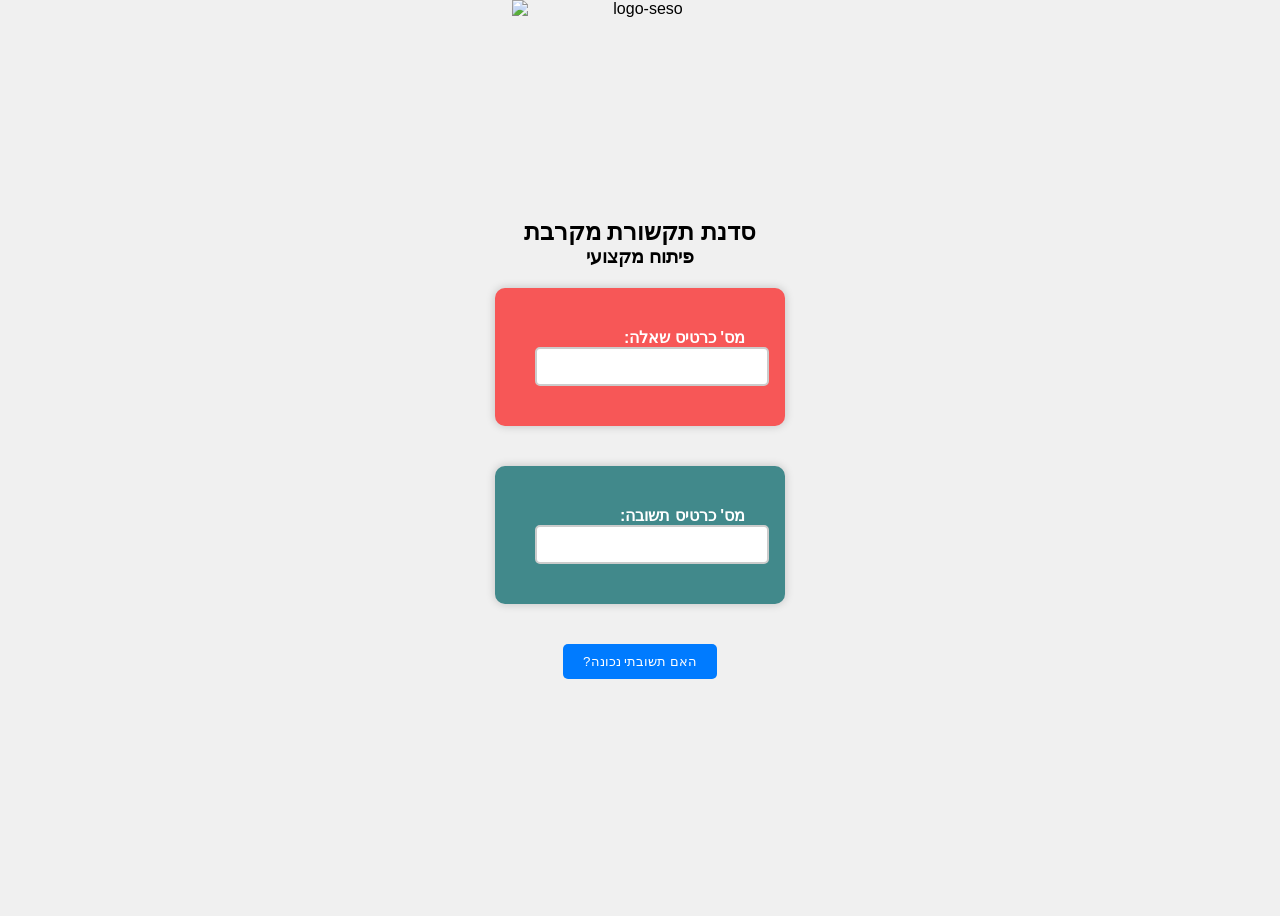
==== index.html @ 843e795f "Update and rename PuzzleShosh.html to index.html" ====
<!DOCTYPE html>
<html>
<head>
    <title>תמונה V או X</title>
    <meta charset="UTF-8">
    <!-- הוסף את ספריית הפונט FontAwesome -->
    <link rel="stylesheet" href="https://cdnjs.cloudflare.com/ajax/libs/font-awesome/4.7.0/css/font-awesome.min.css">
    <link rel="stylesheet" type="text/css" href="styleshosh.css">
</head>
<body>
    <div class="container">
        <img id="logo-seso" src="https://www.seeachsod.org/templates/donations/images/logo_new.png" alt="logo-seso">
        <h2>סדנת תקשורת מקרבת</h2>
        <h3>פיתוח מקצועי</h3>
        <div class="form-container">
            <div class="question-container">
                <label for="question" class="question">:מס' כרטיס שאלה</label>
                <input type="number" id="question">
            </div>
        </div>
        <div class="form-container2">
            <div class="answer-container">
                <label for="Answer" class="answer">:מס' כרטיס תשובה</label>
                <input type="number" id="Answer">
            </div>
        </div>
        <div class="button-container">
            <button type="button" onclick="showImage()">?האם תשובתי נכונה</button>
        </div>
            <button id="resetButton" onclick="resetPage()">נקה תוכן</button>
    </div>
    <div id="resultText"></div>
    <img id="resultImage" src="" alt="תמונה">
    
    <script>
        function showImage() {
            var questionValue = parseInt(document.getElementById("question").value);
            var AnswerValue = parseInt(document.getElementById("Answer").value);
            var resultImage = document.getElementById("resultImage");
            var resultText = document.getElementById("resultText");
            var resetButton = document.getElementById("resetButton");
            var spinner = document.createElement("div");

            // הוסף גלגל מסתובב  
            spinner.className = "spinner";
            document.body.appendChild(spinner);

            setTimeout(function() {
                // הסתר את הגלגל מסתובב והצג את התוצאה אחרי כמה שניות
                spinner.style.display = "none";

                if ((questionValue === 5 && AnswerValue === 3) 
                || (questionValue === 0 && AnswerValue === 6)
                || (questionValue === 4 && AnswerValue === 8)
                || (questionValue === 1 && AnswerValue === 2)
                || (questionValue === 9 && AnswerValue === 7)
                || (questionValue === 7 && AnswerValue === 9)
                || (questionValue === 2 && AnswerValue === 1)
                || (questionValue === 8 && AnswerValue === 4)
                || (questionValue === 6 && AnswerValue === 0)
                || (questionValue === 3 && AnswerValue === 5)) {
                    resultText.textContent = questionValue + " + " + AnswerValue;
                    resultText.style.display = "block";
                    resetButton.style.display = "block";
                    resultImage.style.display = "block";
                    resultImage.src = "https://cdn.pixabay.com/photo/2020/06/03/15/06/rope-5255271_640.jpg"; 
                    
                    moveLogoToCenter();
                } else {
                    resultText.textContent = questionValue + " + " + AnswerValue;
                    resultText.style.display = "block";
                    resetButton.style.display = "block";
                    resultImage.style.display = "block";
                    resultImage.src = "https://cdn.pixabay.com/photo/2012/05/07/02/13/cancel-47588_640.png"; 
                    logoSeso.style.display = "block";
                }
            }, 3500); 
        }

        function resetPage() {
            var resultImage = document.getElementById("resultImage");
            var resultText = document.getElementById("resultText");
            var resetButton = document.getElementById("resetButton");
            var question = document.getElementById("question");
            var answer = document.getElementById("Answer");

            resultImage.style.display = "none";
            resultText.style.display = "none";
            resetButton.style.display = "none";
            question.value = "";
            answer.value = "";
        }

        function moveLogoToCenter() {
            var logoSeso = document.getElementById("logo-seso");
            logoSeso.style.position = "fixed";
            logoSeso.style.top = "50%";
            logoSeso.style.left = "50%";
            logoSeso.style.transform = "translate(-50%, -50%)";
            logoSeso.style.zIndex = "9999";
        }
    </script>
</body>
</html>
---- styleshosh.css ----
body {
    font-family: Arial, sans-serif;
    text-align: center;
    background-color: #f0f0f0;
    display: flex;
    justify-content: center;
    align-items: center;
    height: 100vh;
}

.container {
    display: flex;
    flex-direction: column;
    justify-content: center;
    align-items: center;
}

.form-container {
    background-color: #f75757;
    border-radius: 10px;
    padding: 20px;
    margin: 20px;
    box-shadow: 0 0 10px rgba(0, 0, 0, 0.2);
    width: 250px;
    text-align: center;
}

.form-container2 {
    background-color: #41898b;
    border-radius: 10px;
    padding: 20px;
    margin: 20px;

    box-shadow: 0 0 10px rgba(0, 0, 0, 0.2);
    width: 250px;
    text-align: left;
}

.question-container, .answer-container {
    margin-bottom: 20px;
    font-weight: bold;
    color:#ffffff;
    margin: 20px;
}

input[type="number"] {
    width: 100%;
    padding: 10px;
    border: 2px solid #ccc;
    border-radius: 5px;
}

button {
    background-color: #007BFF;
    color: #fff;
    border: none;
    border-radius: 5px;
    padding: 10px 20px;
    cursor: pointer;
    display: inline-block;
    margin: 20px;
}

#resultImage {
    max-width: 100%;
    max-height: 100%;
    display: none;
    margin-top: 20px;
    border: 4px solid d
}

.question {
    float: right;
}

.answer {
    float: right;
}

.button-container {
    clear: both;
}

h2,h3 {
    margin: 0;
    
}

#resultText {
    display: none;
    font-size: 24px;
    margin-top: 20px;
}

#resetButton {
    display: none;
    background-color: #d9534f;
    color: #fff;
    border: none;
    border-radius: 5px;
    padding: 10px 20px;
    cursor: pointer;
}

/* סגנון לגלגל התקדמות */
.spinner {
    border: 5px solid rgba(0, 0, 0, 0.3);
    border-top: 5px solid hsl(197, 100%, 72%); /* צבע ספיר */
    border-radius: 50%;
    width: 30px;
    height: 30px;
    animation: spin 2s linear infinite; /* יציבות ספינה */
    margin-bottom: 20px;
}

#logo-seso {
    position: fixed;
top: 0;
z-index: 1;
width: 20%;
height: auto;
    }

@keyframes spin {
    0% { transform: rotate(0deg); }
    100% { transform: rotate(360deg); }
}
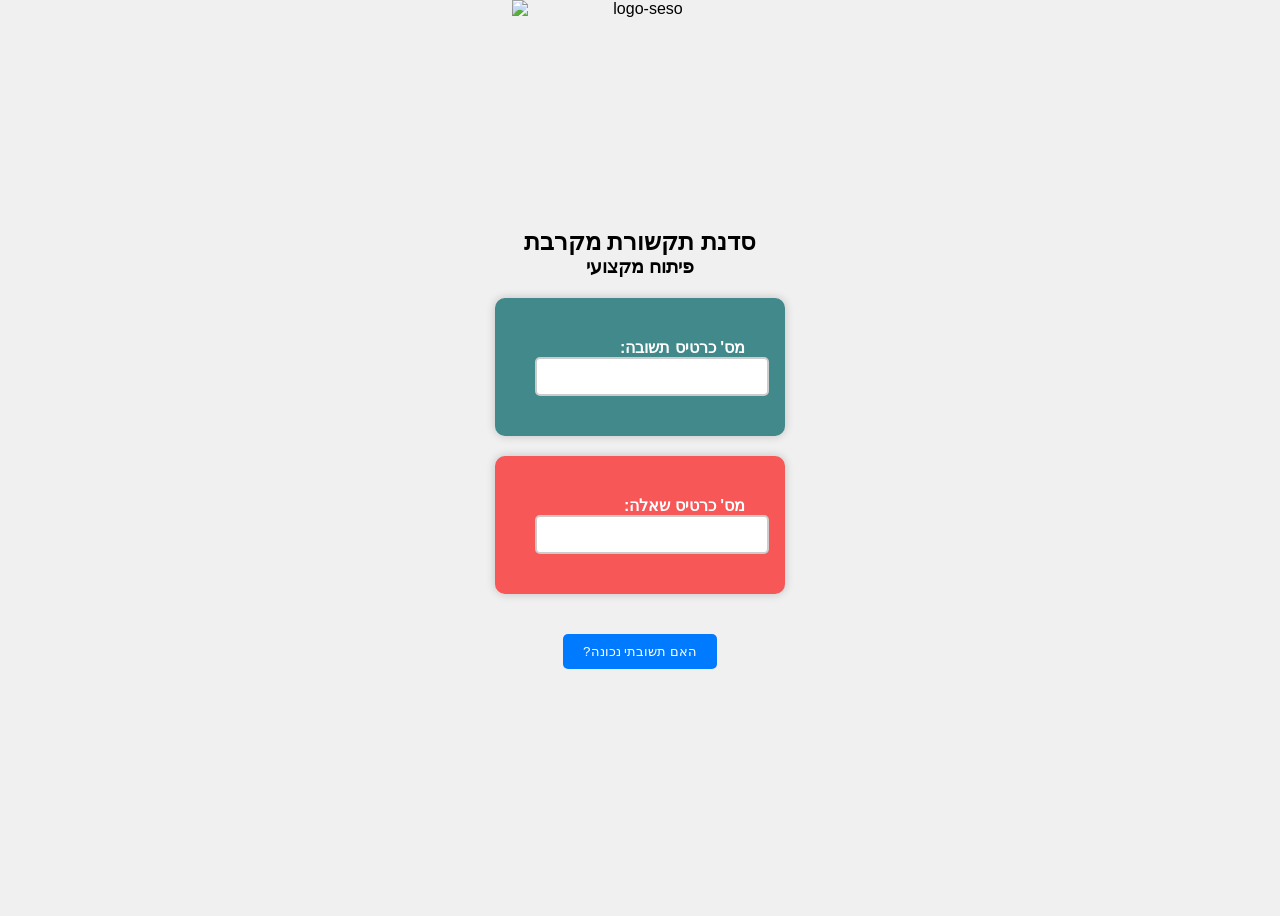
==== commit 4c6de593: "Update index.html" ====
--- a/index.html
+++ b/index.html
@@ -1,7 +1,7 @@
 <!DOCTYPE html>
 <html>
 <head>
-    <title>תמונה V או X</title>
+    <title>תקשורת מקרבת- שוש</title>
     <meta charset="UTF-8">
     <!-- הוסף את ספריית הפונט FontAwesome -->
     <link rel="stylesheet" href="https://cdnjs.cloudflare.com/ajax/libs/font-awesome/4.7.0/css/font-awesome.min.css">
@@ -12,23 +12,27 @@
         <img id="logo-seso" src="https://www.seeachsod.org/templates/donations/images/logo_new.png" alt="logo-seso">
         <h2>סדנת תקשורת מקרבת</h2>
         <h3>פיתוח מקצועי</h3>
-        <div class="form-container">
-            <div class="question-container">
-                <label for="question" class="question">:מס' כרטיס שאלה</label>
-                <input type="number" id="question">
+        <div class="question-answer-container">
+
+            <div class="form-container2">
+                <div class="answer-container">
+                    <label for="Answer" class="answer">:מס' כרטיס תשובה</label>
+                    <input type="number" id="Answer">
+                </div>
             </div>
-        </div>
-        <div class="form-container2">
-            <div class="answer-container">
-                <label for="Answer" class="answer">:מס' כרטיס תשובה</label>
-                <input type="number" id="Answer">
+            <div class="form-container">
+                <div class="question-container">
+                    <label for="question" class="question">:מס' כרטיס שאלה</label>
+                    <input type="number" id="question">
+                </div>
             </div>
         </div>
         <div class="button-container">
             <button type="button" onclick="showImage()">?האם תשובתי נכונה</button>
         </div>
-            <button id="resetButton" onclick="resetPage()">נקה תוכן</button>
+        <button id="resetButton" onclick="resetPage()">נקה תוכן</button>
     </div>
+    
     <div id="resultText"></div>
     <img id="resultImage" src="" alt="תמונה">
     
@@ -91,14 +95,6 @@
             answer.value = "";
         }
 
-        function moveLogoToCenter() {
-            var logoSeso = document.getElementById("logo-seso");
-            logoSeso.style.position = "fixed";
-            logoSeso.style.top = "50%";
-            logoSeso.style.left = "50%";
-            logoSeso.style.transform = "translate(-50%, -50%)";
-            logoSeso.style.zIndex = "9999";
-        }
     </script>
 </body>
 </html>
--- a/styleshosh.css
+++ b/styleshosh.css
@@ -66,7 +66,9 @@
     max-height: 100%;
     display: none;
     margin-top: 20px;
-    border: 4px solid d
+    border: 2px solid #75b5fd;
+    border-radius: 10px;
+    margin-top: 20px;
 }
 
 .question {
@@ -114,9 +116,9 @@
 }
 
 #logo-seso {
-    position: fixed;
-top: 0;
-z-index: 1;
+    position:absolute;
+    top: 0;
+    z-index: 1;
 width: 20%;
 height: auto;
     }
@@ -125,3 +127,17 @@
     0% { transform: rotate(0deg); }
     100% { transform: rotate(360deg); }
 }
+@media (max-width: 768px) {
+    body {
+        font-size: 16px; 
+    }
+
+    .container {
+        padding: 10px; 
+    }
+
+    .form-container,
+    .form-container2 {
+        width: 90%;
+    }
+}
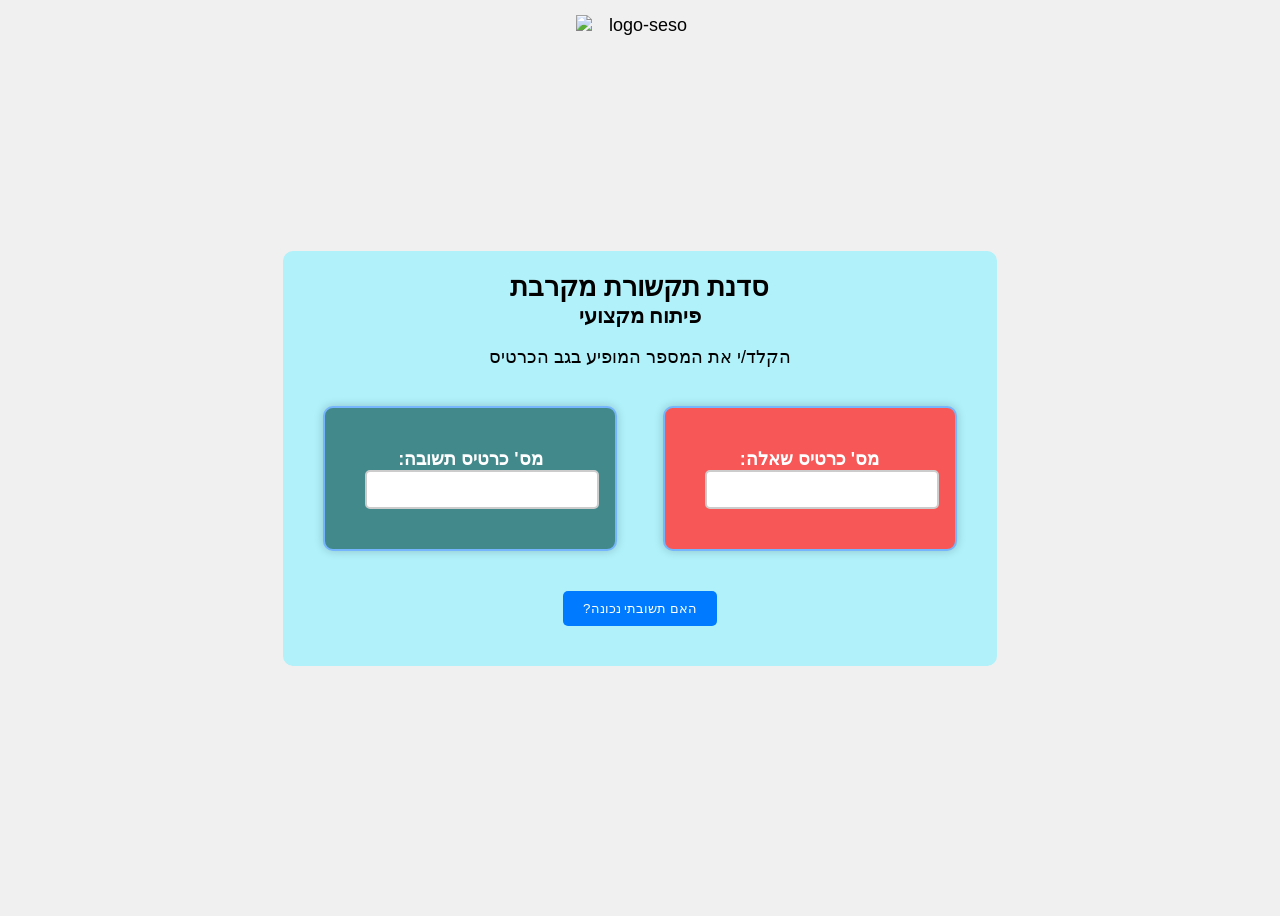
==== commit 3104aee8: "Update index.html" ====
--- a/index.html
+++ b/index.html
@@ -1,5 +1,5 @@
 <!DOCTYPE html>
-<html>
+<html lang="he">
 <head>
     <title>תקשורת מקרבת- שוש</title>
     <meta charset="UTF-8">
@@ -12,6 +12,7 @@
         <img id="logo-seso" src="https://www.seeachsod.org/templates/donations/images/logo_new.png" alt="logo-seso">
         <h2>סדנת תקשורת מקרבת</h2>
         <h3>פיתוח מקצועי</h3>
+        <p>הקלד/י את המספר המופיע בגב הכרטיס</p>
         <div class="question-answer-container">
 
             <div class="form-container2">
--- a/styleshosh.css
+++ b/styleshosh.css
@@ -1,5 +1,6 @@
 body {
     font-family: Arial, sans-serif;
+    font-size: 18px;
     text-align: center;
     background-color: #f0f0f0;
     display: flex;
@@ -11,12 +12,24 @@
 .container {
     display: flex;
     flex-direction: column;
-    justify-content: center;
     align-items: center;
+    text-align: center;
+    background-color: #b0f1fa;
+    border-radius: 10px;
+    padding: 20px;
+    
 }
 
-.form-container {
+h2, h3 {
+    margin: 0;
+    font-style:unset;
+}
+
+.form-container,
+.form-container2 {
+    display: inline-block;
     background-color: #f75757;
+    border: 2px solid #75b5fd;
     border-radius: 10px;
     padding: 20px;
     margin: 20px;
@@ -27,19 +40,12 @@
 
 .form-container2 {
     background-color: #41898b;
-    border-radius: 10px;
-    padding: 20px;
-    margin: 20px;
-
-    box-shadow: 0 0 10px rgba(0, 0, 0, 0.2);
-    width: 250px;
-    text-align: left;
 }
 
 .question-container, .answer-container {
     margin-bottom: 20px;
     font-weight: bold;
-    color:#ffffff;
+    color: #ffffff;
     margin: 20px;
 }
 
@@ -60,10 +66,14 @@
     display: inline-block;
     margin: 20px;
 }
+label {
+    display:block; 
+    border: 15px;
+  }
 
 #resultImage {
-    max-width: 100%;
-    max-height: 100%;
+    max-width: 20%;
+    max-height:auto;
     display: none;
     margin-top: 20px;
     border: 2px solid #75b5fd;
@@ -71,21 +81,23 @@
     margin-top: 20px;
 }
 
-.question {
+.question .some-element {
     float: right;
+    margin: 1px;
 }
 
-.answer {
+.answer .some-element{
     float: right;
 }
 
 .button-container {
-    clear: both;
+    display: flex;
+    flex-direction: column;
+    align-items: center;
 }
 
-h2,h3 {
+h2, h3 {
     margin: 0;
-    
 }
 
 #resultText {
@@ -116,28 +128,34 @@
 }
 
 #logo-seso {
-    position:absolute;
+    position: absolute;
+    margin: 15px;
+    border: 10px;
     top: 0;
     z-index: 1;
-width: 20%;
-height: auto;
-    }
+    width: 10%;
+    height: auto;
+}
 
 @keyframes spin {
     0% { transform: rotate(0deg); }
     100% { transform: rotate(360deg); }
 }
+
 @media (max-width: 768px) {
-    body {
-        font-size: 16px; 
-    }
-
     .container {
-        padding: 10px; 
+        flex-direction: column; 
+        align-items: center;
+        text-align: center;
+        background-color: #f0f0f0;
+        padding: 20px;
     }
 
     .form-container,
     .form-container2 {
-        width: 90%;
+        width: 80%; 
     }
+    #resultImage {
+    max-width: 80%;
+    max-height: 80%;
 }
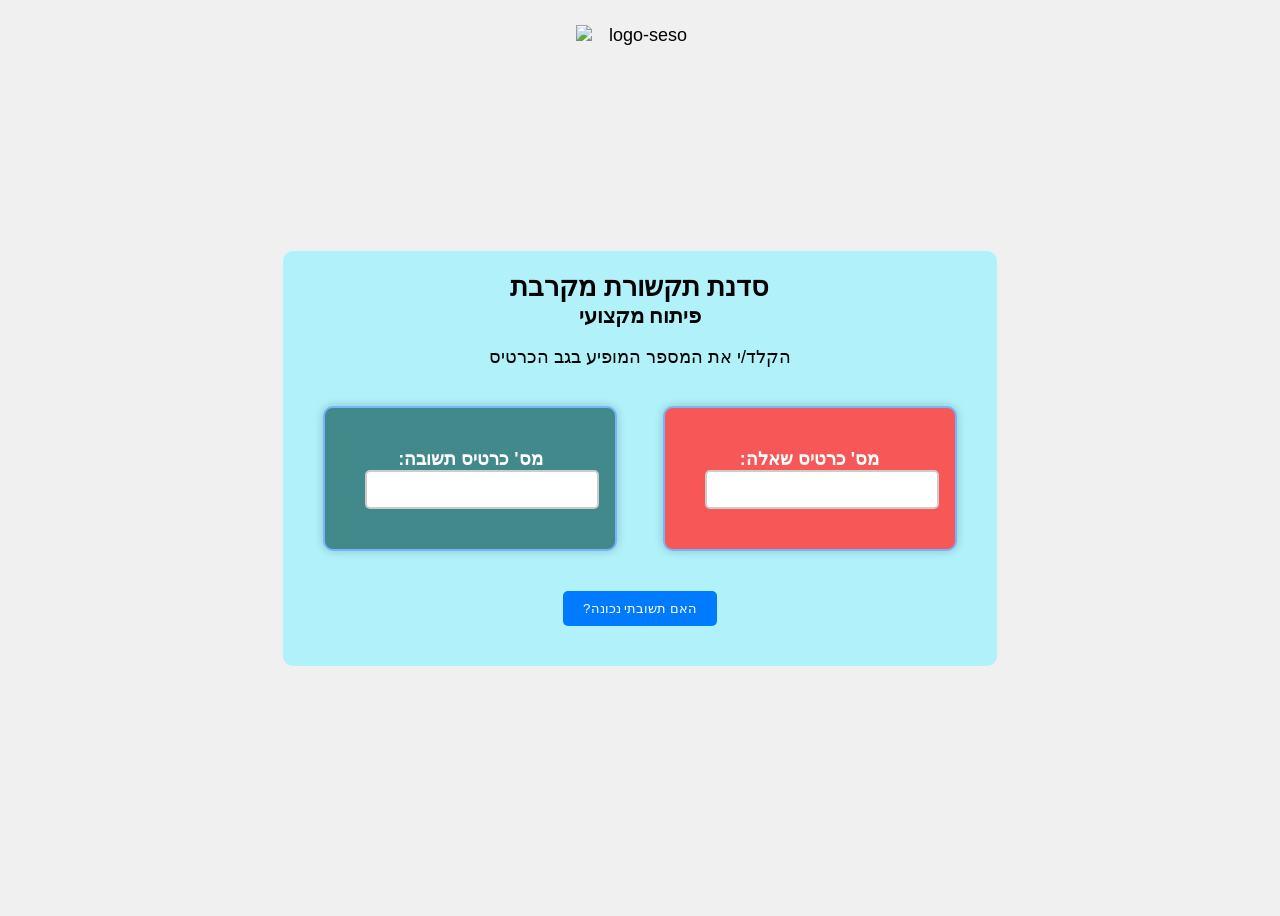
==== commit 54f3447c: "Update index.html" ====
--- a/index.html
+++ b/index.html
@@ -38,49 +38,49 @@
     <img id="resultImage" src="" alt="תמונה">
     
     <script>
-        function showImage() {
-            var questionValue = parseInt(document.getElementById("question").value);
-            var AnswerValue = parseInt(document.getElementById("Answer").value);
-            var resultImage = document.getElementById("resultImage");
-            var resultText = document.getElementById("resultText");
-            var resetButton = document.getElementById("resetButton");
-            var spinner = document.createElement("div");
+function showImage() {
+    var questionValue = parseInt(document.getElementById("question").value);
+    var AnswerValue = parseInt(document.getElementById("Answer").value);
+    var resultImage = document.getElementById("resultImage");
+    var resultText = document.getElementById("resultText");
+    var resetButton = document.getElementById("resetButton");
+    var spinner = document.createElement("div");
 
-            // הוסף גלגל מסתובב  
-            spinner.className = "spinner";
-            document.body.appendChild(spinner);
+    // הוסף גלגל מסתובב לקונטיינר
+    spinner.className = "spinner";
+    document.querySelector(".container").appendChild(spinner);
 
-            setTimeout(function() {
-                // הסתר את הגלגל מסתובב והצג את התוצאה אחרי כמה שניות
-                spinner.style.display = "none";
+    // הסתר את הגלגל מסתובב והצג את התוצאה אחרי כמה שניות
+    setTimeout(function() {
+        spinner.style.display = "none";
 
-                if ((questionValue === 5 && AnswerValue === 3) 
-                || (questionValue === 0 && AnswerValue === 6)
-                || (questionValue === 4 && AnswerValue === 8)
-                || (questionValue === 1 && AnswerValue === 2)
-                || (questionValue === 9 && AnswerValue === 7)
-                || (questionValue === 7 && AnswerValue === 9)
-                || (questionValue === 2 && AnswerValue === 1)
-                || (questionValue === 8 && AnswerValue === 4)
-                || (questionValue === 6 && AnswerValue === 0)
-                || (questionValue === 3 && AnswerValue === 5)) {
-                    resultText.textContent = questionValue + " + " + AnswerValue;
-                    resultText.style.display = "block";
-                    resetButton.style.display = "block";
-                    resultImage.style.display = "block";
-                    resultImage.src = "https://cdn.pixabay.com/photo/2020/06/03/15/06/rope-5255271_640.jpg"; 
-                    
-                    moveLogoToCenter();
-                } else {
-                    resultText.textContent = questionValue + " + " + AnswerValue;
-                    resultText.style.display = "block";
-                    resetButton.style.display = "block";
-                    resultImage.style.display = "block";
-                    resultImage.src = "https://cdn.pixabay.com/photo/2012/05/07/02/13/cancel-47588_640.png"; 
-                    logoSeso.style.display = "block";
-                }
-            }, 3500); 
+        if ((questionValue === 5 && AnswerValue === 3) 
+        || (questionValue === 0 && AnswerValue === 6)
+        || (questionValue === 4 && AnswerValue === 8)
+        || (questionValue === 1 && AnswerValue === 2)
+        || (questionValue === 9 && AnswerValue === 7)
+        || (questionValue === 7 && AnswerValue === 9)
+        || (questionValue === 2 && AnswerValue === 1)
+        || (questionValue === 8 && AnswerValue === 4)
+        || (questionValue === 6 && AnswerValue === 0)
+        || (questionValue === 3 && AnswerValue === 5)) {
+            resultText.textContent = questionValue + " + " + AnswerValue;
+            resultText.style.display = "block";
+            resetButton.style.display = "block";
+            resultImage.style.display = "block";
+            resultImage.src = "https://cdn.pixabay.com/photo/2020/06/03/15/06/rope-5255271_640.jpg"; 
+            moveLogoToCenter();
+        } else {
+            resultText.textContent = questionValue + " + " + AnswerValue;
+            resultText.style.display = "block";
+            resetButton.style.display = "block";
+            resultImage.style.display = "block";
+            resultImage.src = "https://cdn.pixabay.com/photo/2012/05/07/02/13/cancel-47588_640.png"; 
+            logoSeso.style.display = "block";
         }
+    }, 3500); 
+}
+
 
         function resetPage() {
             var resultImage = document.getElementById("resultImage");
--- a/styleshosh.css
+++ b/styleshosh.css
@@ -119,7 +119,7 @@
 /* סגנון לגלגל התקדמות */
 .spinner {
     border: 5px solid rgba(0, 0, 0, 0.3);
-    border-top: 5px solid hsl(197, 100%, 72%); /* צבע ספיר */
+    border-top: 5px solid hsl(32, 75%, 51%); /* צבע ספיר */
     border-radius: 50%;
     width: 30px;
     height: 30px;
@@ -129,7 +129,7 @@
 
 #logo-seso {
     position: absolute;
-    margin: 15px;
+    margin: 25px;
     border: 10px;
     top: 0;
     z-index: 1;
